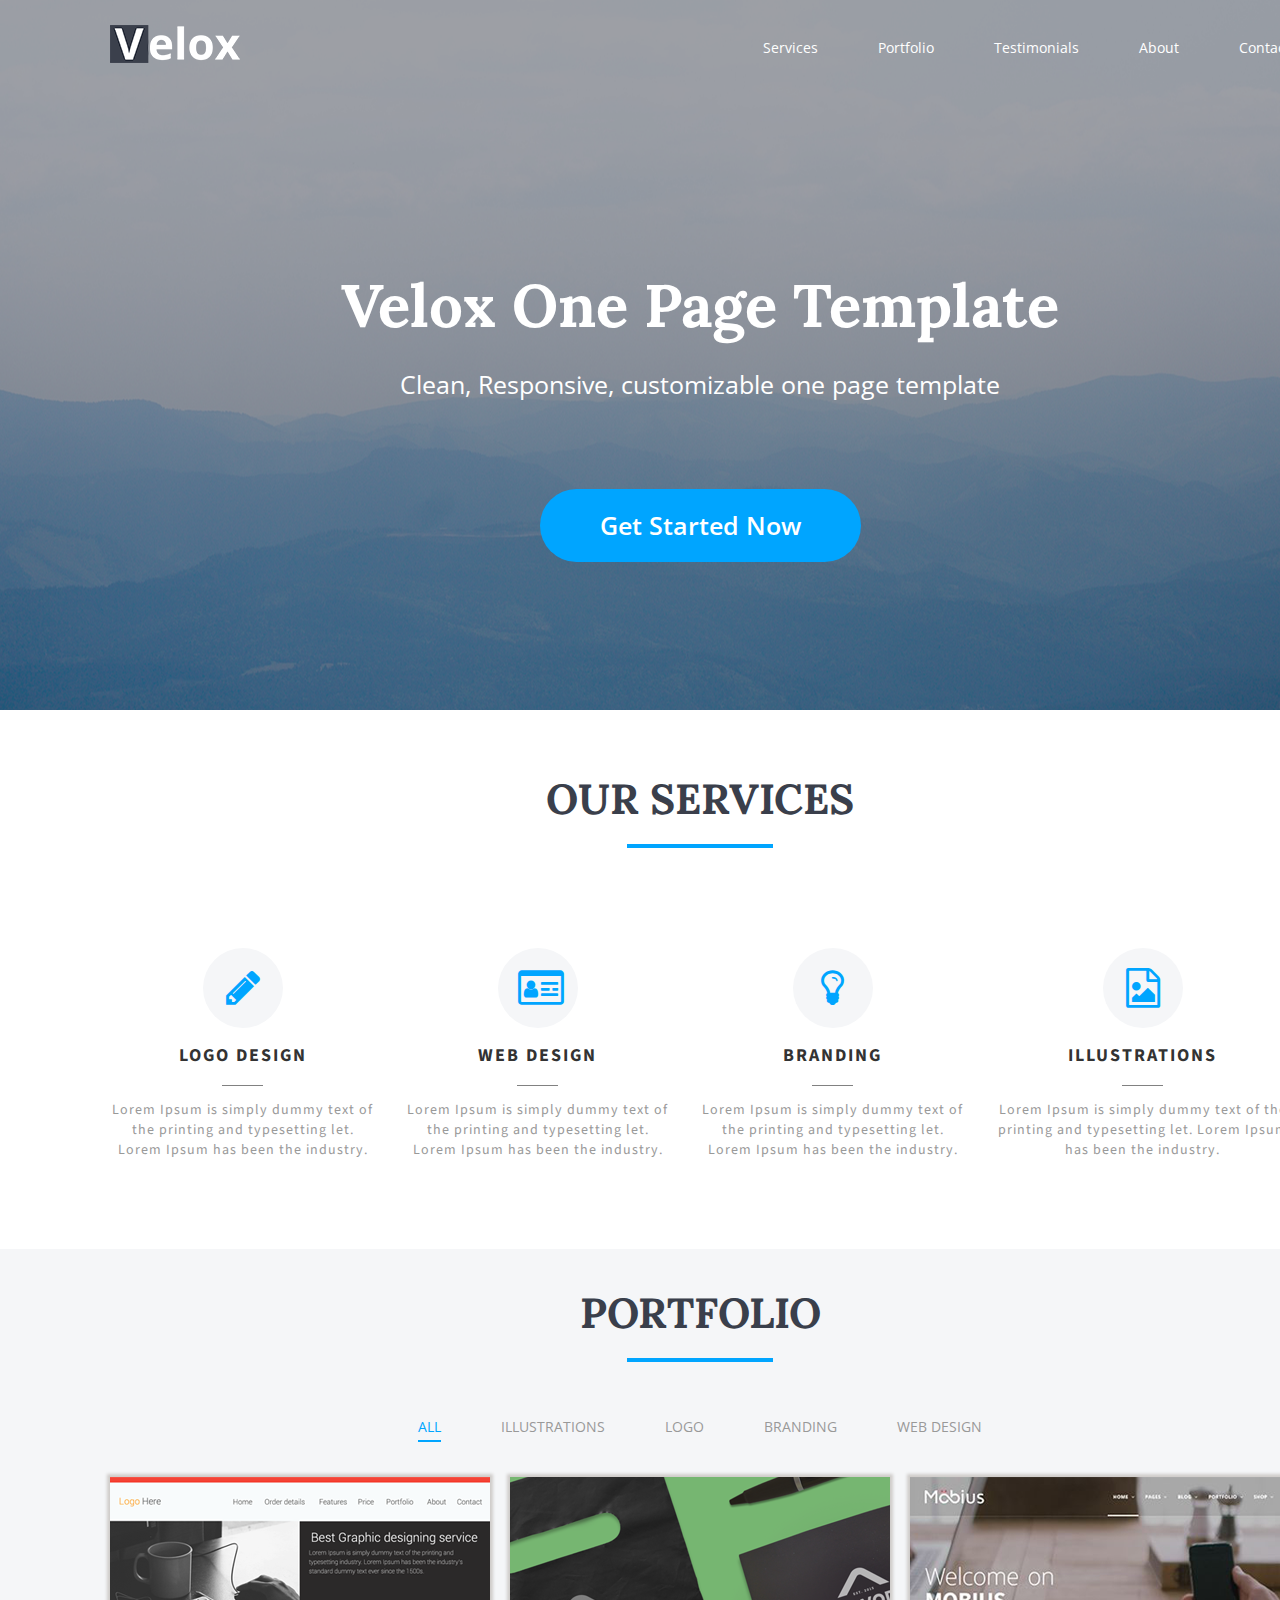
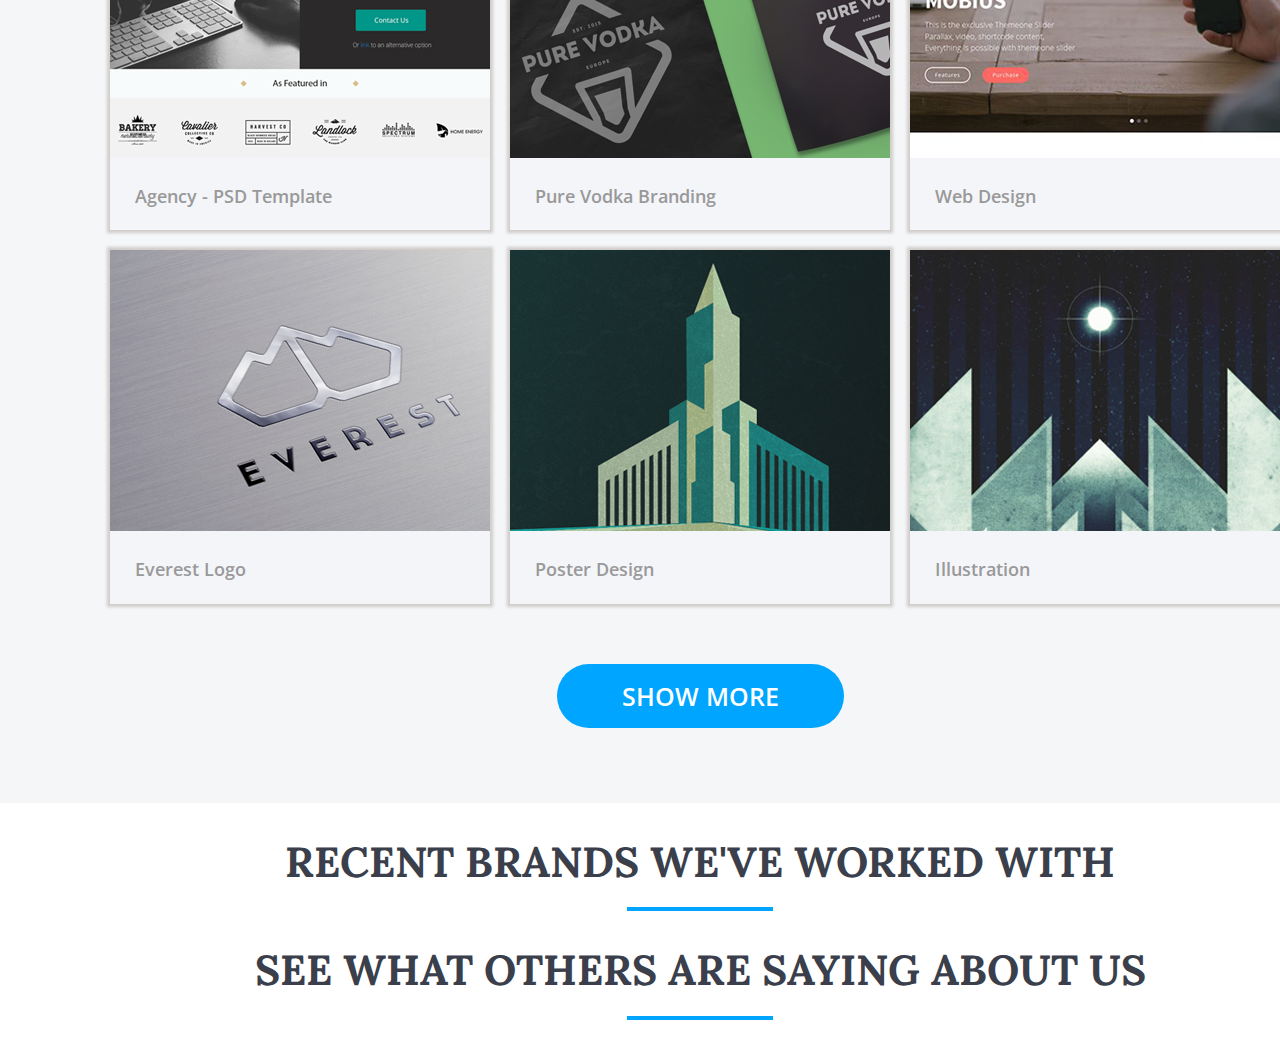
==== hw5/index.html @ 0e32ca0d "part of hw 5. Layout" ====
<!DOCTYPE html>
<html lang="en">
<head>
    <meta charset="UTF-8">
    <title>Velox</title>
    <link href="https://fonts.googleapis.com/css?family=Open+Sans:300,400,600" rel="stylesheet">
    <link href="https://fonts.googleapis.com/css?family=Source+Sans+Pro:300,400,600,700" rel="stylesheet">
    <link href="https://fonts.googleapis.com/css?family=Lora:400,700" rel="stylesheet">
    <link rel="stylesheet" href="font-awsome/css/font-awesome.min.css">
    <link rel="stylesheet" href="css/normalize.css">
    <link rel="stylesheet" href="css/style.css">
</head>
<body>

    <header>
        <div class="container">
            <div class="menu clearfix">
                <div class="logo">
                    <a href="#">
                        <img src="img/logo.png" alt="Velox">
                    </a>
                </div>
                <ul class="nav">
                    <li><a href="#services">Services</a></li>
                    <li><a href="#portfolio">Portfolio</a></li>
                    <li><a href="#">Testimonials</a></li>
                    <li><a href="#">About</a></li>
                    <li><a href="#">Contact</a></li>
                </ul>
            </div>
            <div class="welcome-text">
                <h1>Velox One Page Template</h1>
                <p class="welcome-subtitle">Clean, Responsive, customizable one page template</p>
                <a href="#" class="btn">Get Started Now</a>
            </div>
        </div>
    </header>
    <div id="services" class="services">
        <div class="container">
            <h2>Our services</h2>
            <div class="services-wrap clearfix">
                <div class="service-item f-left">
                    <div class="round-bg">
                        <i class="fa fa-pencil" aria-hidden="true"></i>
                    </div>
                    <div class="service-title">
                        <h3>Logo design</h3>
                        <div class="title-underline"></div>
                    </div>
                    <p class="service-description">
                        Lorem Ipsum is simply dummy text of the printing and typesetting let.
                        Lorem Ipsum has been the industry.
                    </p>
                </div>
                <div class="service-item f-left">
                    <div class="round-bg">
                        <i class="fa fa-id-card-o" aria-hidden="true"></i>
                    </div>
                    <div class="service-title">
                        <h3>Web design</h3>
                        <div class="title-underline"></div>
                    </div>
                    <p class="service-description">
                        Lorem Ipsum is simply dummy text of the printing and typesetting let.
                        Lorem Ipsum has been the industry.
                    </p>
                </div>
                <div class="service-item f-left">
                    <div class="round-bg">
                        <i class="fa fa-lightbulb-o" aria-hidden="true"></i>
                    </div>
                    <div class="service-title">
                        <h3>Branding</h3>
                        <div class="title-underline"></div>
                    </div>
                    <p class="service-description">
                        Lorem Ipsum is simply dummy text of the printing and typesetting let.
                        Lorem Ipsum has been the industry.
                    </p>
                </div>
                <div class="service-item f-right">
                    <div class="round-bg">
                        <i class="fa fa-file-image-o" aria-hidden="true"></i>
                    </div>
                    <div class="service-title">
                        <h3>Illustrations</h3>
                        <div class="title-underline"></div>
                    </div>
                    <p class="service-description">
                        Lorem Ipsum is simply dummy text of the printing and typesetting let.
                        Lorem Ipsum has been the industry.
                    </p>
                </div>
            </div>
        </div>
    </div>
    <div id="portfolio" class="portfolio">
        <div class="container">
            <h2>Portfolio</h2>
            <div class="filter">
                <ul class="filter-items">
                    <li class="active"><a href="#">All</a></li>
                    <li><a href="#">Illustrations</a></li>
                    <li><a href="#">Logo</a></li>
                    <li><a href="#">Branding</a></li>
                    <li><a href="#">Web Design</a></li>
                </ul>
            </div>
            <div class="portfolio-wrap clearfix">
                <div class="portfolio-item f-left">
                    <a href="#"><img src="img/agency.png" width="380" height="281" alt="Agency - PSD Template"></a>
                    <div class="portfolio-footer">
                        <h4 class="portfolio-item-title">Agency - PSD Template</h4>
                    </div>
                </div>
                <div class="portfolio-item f-left">
                    <a href="#"><img src="img/vodka.png" width="380" height="281" alt=""></a>
                    <div class="portfolio-footer">
                        <h4 class="portfolio-item-title">Pure Vodka Branding</h4>
                    </div>
                </div>
                <div class="portfolio-item f-right">
                    <a href="#"><img src="img/web.png" width="380" height="281" alt="Web Design"></a>
                    <div class="portfolio-footer">
                        <h4 class="portfolio-item-title">Web Design</h4>
                    </div>
                </div>
                <div class="portfolio-item f-left">
                    <a href="#"><img src="img/everest.png" width="380" height="281" alt="Everest Logo"></a>
                    <div class="portfolio-footer l-float">
                        <h4 class="portfolio-item-title">Everest Logo</h4>
                    </div>
                </div>
                <div class="portfolio-item f-left">
                    <a href="#"><img src="img/poster.png" width="380" height="281" alt="Poster Design"></a>
                    <div class="portfolio-footer">
                        <h4 class="portfolio-item-title">Poster Design</h4>
                    </div>
                </div>
                <div class="portfolio-item f-right">
                    <a href="#"><img src="img/illustration.png" width="380" height="281" alt="Illustration"></a>
                    <div class="portfolio-footer">
                        <h4 class="portfolio-item-title">Illustration</h4>
                    </div>
                </div>
            </div>
            <a href="#" class="btn btn-portfolio">Show More</a>
        </div>
    </div>

    <div id="about" class="about">
        <div class="container">
            <h2>Recent brands we've worked with</h2>

        </div>
    </div>

    <div id="testimonials" class="testimonials">
        <div class="container">
            <h2>See what others are saying about us</h2>
        </div>
    </div>


</body>
</html>
---- hw5/css/style.css ----
body {
    min-width: 1400px;
    font-family: 'Open Sans', 'Arial', sans-serif;
}
h1 {
    font-family: 'Lora', 'Times New Roman', serif;
    font-weight: 700;
    font-size: 60px;
    margin-bottom: 30px;
}

h2 {
    position: relative;
    padding-bottom: 25px;
    font-family: 'Lora', 'Times New Roman', serif;
    font-weight: 700;
    font-size: 42px;
    text-transform: uppercase;
    color: #3a3f4b;
}

h2:after {
    content: "";
    position: absolute;
    height: 4px;
    background: #00a5ff;
    width: 146px;
    bottom: 0;
    left: 517px;
    right: 517px;
}

h3 {
    font-family: 'Source Sans Pro', 'Arial', sans-serif;
    font-size: 18px;
    font-weight: 700;
    color: #333333;
    text-transform: uppercase;
    letter-spacing: 2px;
}

h4 {
    font-family: 'Open Sans', 'Arial', sans-serif;
    font-size: 18px;
    font-weight: 600;
    color: #999999;
}

a {
    text-decoration: none;
    color: #ffffff;
}
.container {
    width: 1180px;
    margin: 0 auto;

}
.clearfix:after {
    content: '';
    display: table;
    clear: both;
}
.f-left {
    float: left;
}
.f-right {
    float: right;
}
header {
    min-height: 710px;
    background: #4d6a84 url('../img/bg.png') no-repeat center;
    background-size: cover;
    margin-bottom: 65px;
}
.menu {
    padding-top: 25px;
    padding-bottom: 15px;
    margin-bottom: 190px;
}
.logo {
    float: left;

}
.nav {
    float: right;
    margin: 0;
    padding: 0;
    list-style: none;
    font-size: 0;
}

.nav li {
    display: inline-block;
    vertical-align: top;
    margin-right: 60px;
    margin-top: 15px;
    font-size: 14px;
    text-align: center;
}
.nav li:last-child {
    margin-right: 0;
}

.nav a:hover {
    color: #00a5ff;
}

.welcome-text {
    text-align: center;
    color: #ffffff;
}
.welcome-subtitle {
    font-size: 25px;
    font-weight: 400;
    margin-bottom: 90px;
}
.btn {
    display: inline-block;
    padding: 22px 60px;
    background-color: #00a5ff;
    border-radius: 50px;
    font-size: 25px;
    font-weight: 600;
}
.btn:hover {
    background-color: #0d99e5;
}
.services,
.portfolio,
.about,
.testimonials {
    text-align: center;
}

.services-wrap {
    margin: 100px 0 75px 0;

}

.title-underline {
    height: 1px;
    background: #818181;
    width: 41px;
    margin: 0 auto;
}

.service-description {
    font-family: 'Source Sans Pro', 'Arial', sans-serif;
    font-size: 14px;
    line-height: 20px;
    font-weight: 400;
    color: #999999;
    letter-spacing: 1px;
}
.service-item {
    box-sizing: border-box;
    width: 25%;
    padding-right: 30px;
}

.service-item:last-of-type {
    padding-right: 0;
}
.round-bg {
    height: 80px;
    width: 80px;
    box-sizing: border-box;
    padding: 20px;
    margin: 0 auto;
    color: #00a5ff;
    background-color: #f5f6f8;
    border-radius: 50%;
}
.round-bg .fa {
    font-size: 40px;
}

.portfolio-wrap {
    margin-bottom: 40px;
}

.portfolio {
    background-color: #f5f6f8;
    padding-top: 5px;
}
.filter-items {
    margin: 0;
    padding: 0;
    font-size: 0;
    list-style: none;
}

.filter-items li {
    display: inline-block;
    font-family: 'Open Sans', 'Arial', sans-serif;
    font-size: 14px;
    line-height: 20px;
    text-transform: uppercase;
    vertical-align: top;
    margin: 20px 30px 35px 0;
}

.filter-items li:last-child {
    margin-right: 0;
}

.filter-items a {
    display: block;
    padding: 0 15px 5px 15px;
    color: #999999;
}
.filter-items a:hover {
    color: #00a5ff;
}

.filter-items .active a {
    position: relative;
    color: #00a5ff;
}
.filter-items .active a:after {
    content: "";
    position: absolute;
    bottom: 0;
    left: 15px;
    right: 15px;
    height: 2px;
    background: #00a5ff;
}

.portfolio-item {
    width: 380px;
    margin-left: 0;
    margin-right: 20px;
    margin-bottom: 20px;
    font-size: 18px;
    text-align: left;
    background-color: #f4f5f9;
    box-shadow: 0 0 3px 3px #cfccca;
}

.portfolio-item:nth-child(3n) {
    margin-right: 0;
}

.portfolio-footer {
    padding-left: 25px;
}

.btn-portfolio {
    padding: 18px 65px;
    text-transform: uppercase;
    margin-bottom: 75px;
}
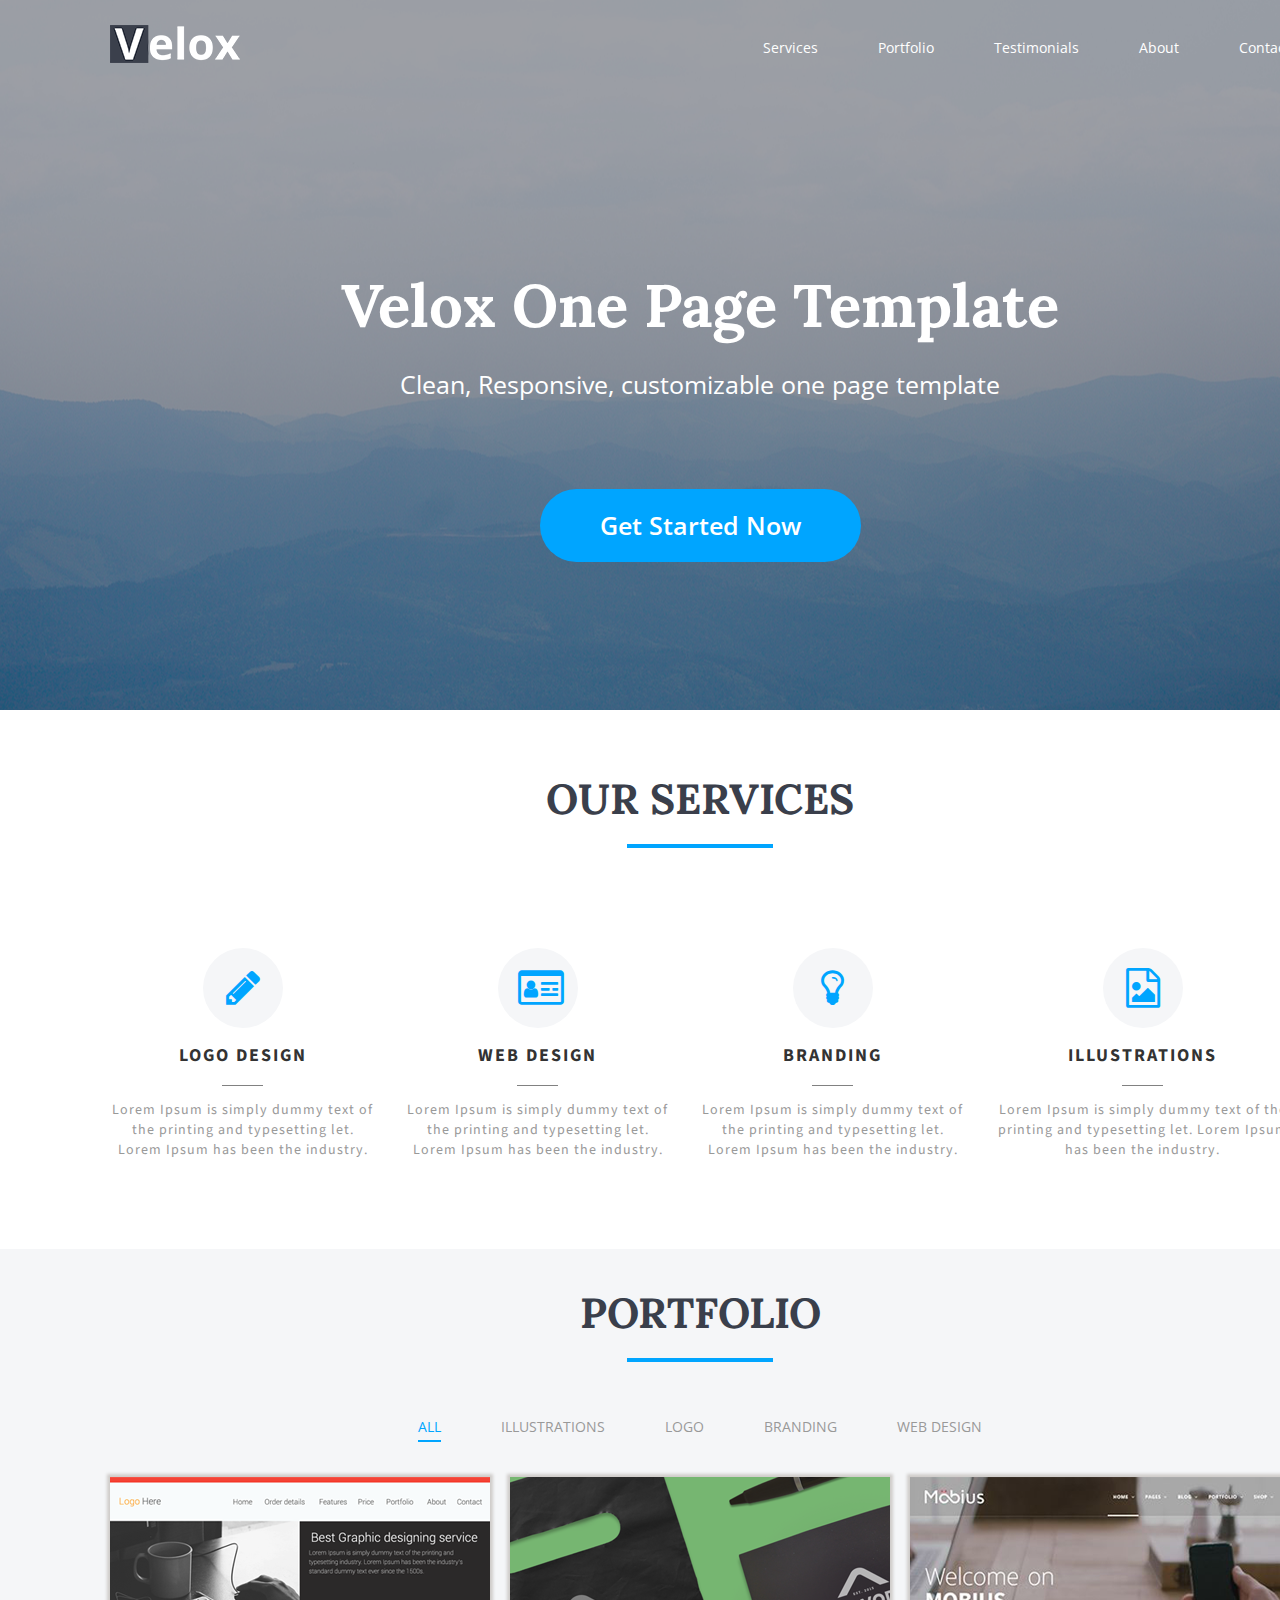
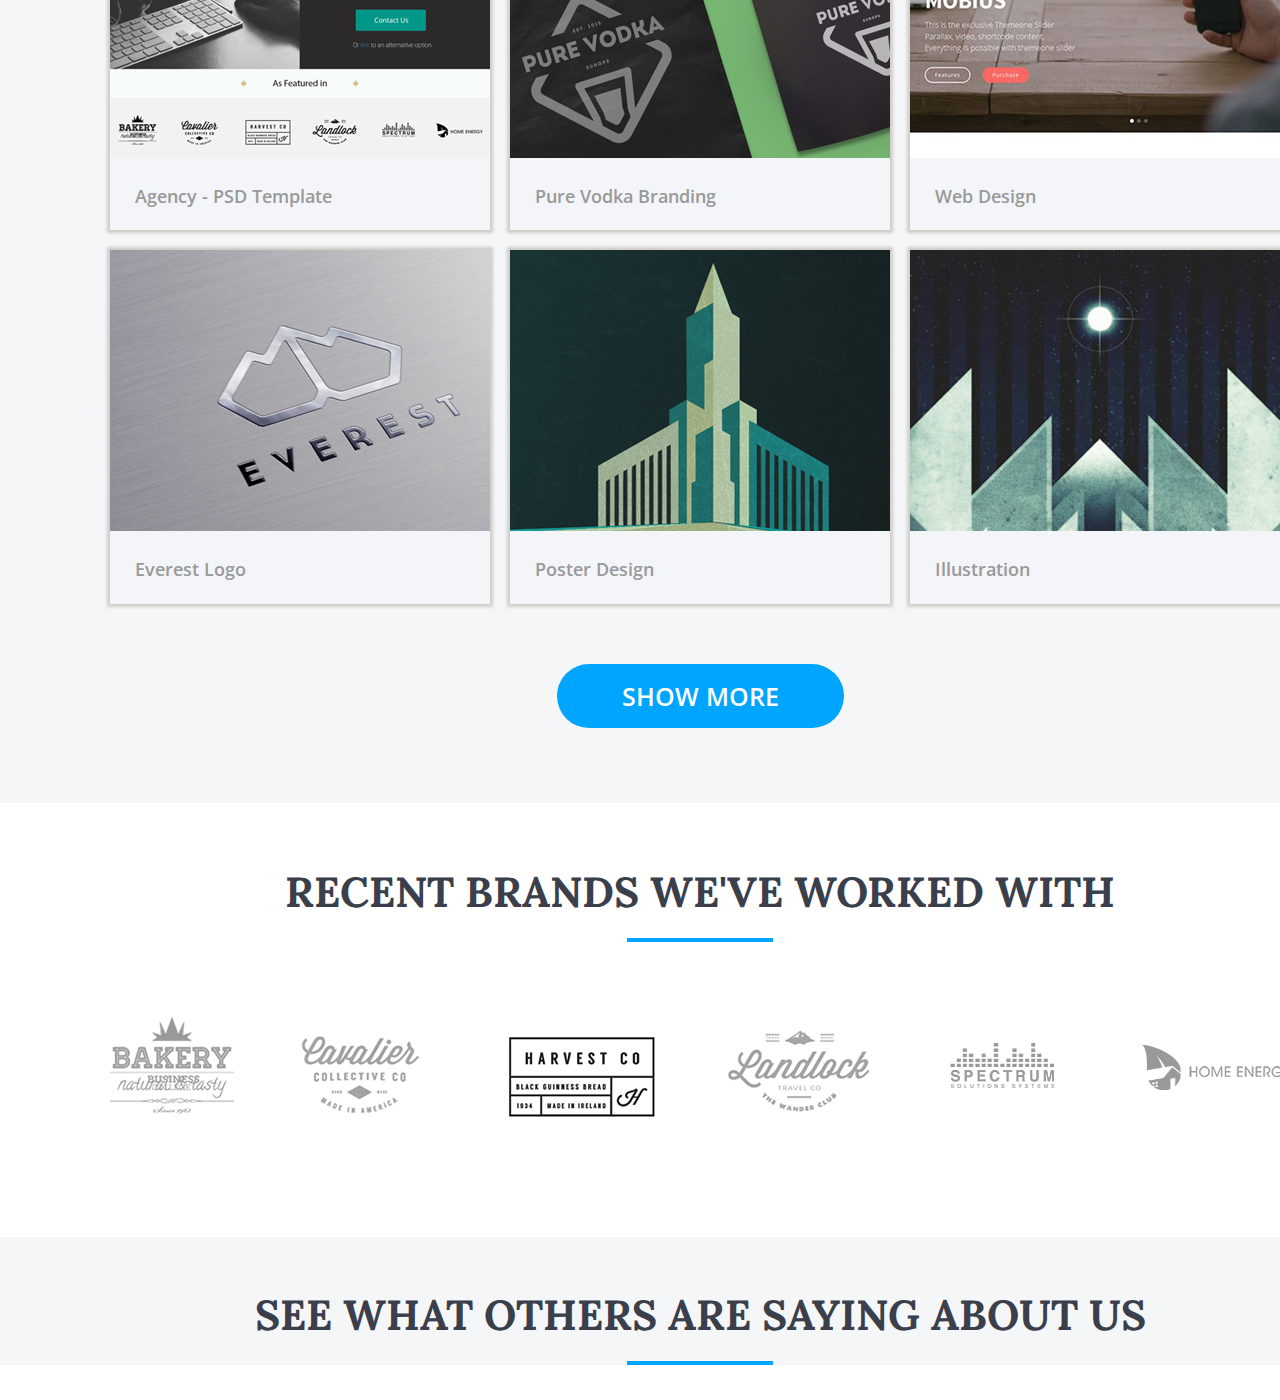
==== commit 49e4ae16: "Homework #5, exept 2 blocks in yhe layout" ====
--- a/hw5/index.html
+++ b/hw5/index.html
@@ -151,6 +151,26 @@
     <div id="about" class="about">
         <div class="container">
             <h2>Recent brands we've worked with</h2>
+            <div class="partners-wrapper clearfix">
+                <div class="partner f-left">
+                    <a href=""><i class="sprite sprite-bakery-logo"></i></a>
+                </div>
+                <div class="partner f-left">
+                    <a href=""><i class="sprite sprite-cavalier-logo"></i></a>
+                </div>
+                <div class="partner harvest f-left">
+                    <a href=""><img src="img/harvest_logo.png" width="147" height="80" alt=""></a>
+                </div>
+                <div class="partner f-left">
+                    <a href=""><i class="sprite sprite-landlock-logo"></i></a>
+                </div>
+                <div class="partner f-left">
+                    <a href=""><i class="sprite sprite-spectrum-logo"></i></a>
+                </div>
+                <div class="partner f-left">
+                    <a href=""><i class="sprite sprite-homeenergy-logo"></i></a>
+                </div>
+            </div>
 
         </div>
     </div>
--- a/hw5/css/style.css
+++ b/hw5/css/style.css
@@ -175,6 +175,7 @@
     font-size: 40px;
 }
 
+
 .portfolio-wrap {
     margin-bottom: 40px;
 }
@@ -182,6 +183,7 @@
 .portfolio {
     background-color: #f5f6f8;
     padding-top: 5px;
+    margin-bottom: 65px;
 }
 .filter-items {
     margin: 0;
@@ -251,3 +253,64 @@
     text-transform: uppercase;
     margin-bottom: 75px;
 }
+
+.partners-wrapper {
+    margin-top: 75px;
+    margin-bottom: 100px;
+}
+
+.partner {
+    width: 16%;
+}
+.partner:nth-child(4) {
+    width: 19%;
+}
+.partner:nth-child(6) {
+    width: 13%;
+}
+
+.sprite {
+    background-image: url("../img/sprite.png");
+    background-repeat: no-repeat;
+    display: block;
+}
+
+.sprite-bakery-logo {
+    width: 125px;
+    height: 120px;
+    background-position: 0 0;
+}
+
+.sprite-cavalier-logo {
+    width: 130px;
+    height: 120px;
+    background-position: -200px 0;
+}
+
+.sprite-landlock-logo {
+    width: 160px;
+    height: 120px;
+    background-position: -620px 0;
+}
+
+.sprite-spectrum-logo {
+    width: 110px;
+    height: 120px;
+    background-position: -845px 0;
+}
+
+.sprite-homeenergy-logo {
+    width: 155px;
+    height: 120px;
+    background-position: -1015px 0;
+}
+
+.harvest {
+    padding-top: 20px;
+    margin-right: 4%;
+}
+
+.testimonials {
+    background-color: #f5f6f8;
+    padding-top: 20px;
+}
